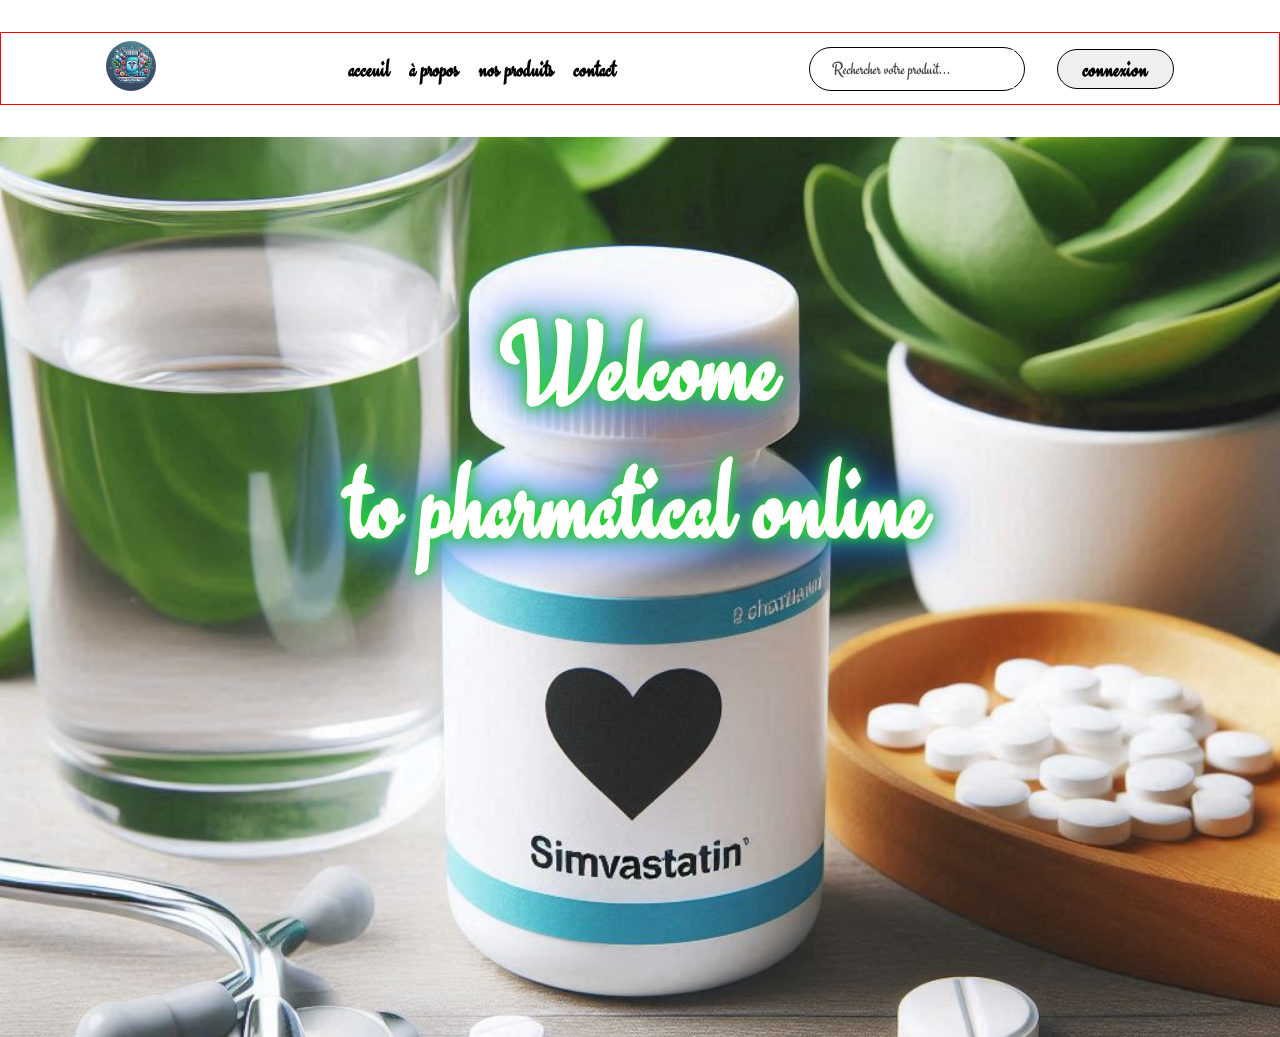
==== SiteWeb/html/index.html @ 13c0f1b2 "Develloppement de la zonne d'administration" ====
<!DOCTYPE html>
<html lang="en">
<head>
    <meta charset="UTF-8">
    <meta name="viewport" content="width=device-width, initial-scale=1.0">
    <title>GESTION D'ARTICLE PHARCEMEUTIQUE</title>
    <link rel="stylesheet" href="../css/index.css">

    <!-- font awesoms cdn link -->
    <link rel="stylesheet" href="https://cdnjs.cloudflare.com/ajax/libs/font-awesome/6.7.0/css/all.min.css" integrity="sha512-9xKTRVabjVeZmc+GUW8GgSmcREDunMM+Dt/GrzchfN8tkwHizc5RP4Ok/MXFFy5rIjJjzhndFScTceq5e6GvVQ==" crossorigin="anonymous" referrerpolicy="no-referrer" />

    <!-- font family link -->
    <link rel="preconnect" href="https://fonts.googleapis.com">
    <link rel="preconnect" href="https://fonts.gstatic.com" crossorigin>
    <link href="https://fonts.googleapis.com/css2?family=Engagement&display=swap" rel="stylesheet">

</head>
<body>
    <section class="home_page">
        <nav>
            <div class="logo">
                <img src="../assets/images/logo.jpeg" alt="logo">
            </div>

            <div class="lien_de_navigation">
                <ul>
                    <li><a href="#">acceuil</a></li>
                    <li><a href="#">à propos</a></li>
                    <li> <a href="../html/produit.html">nos produits</a></li>
                    <li><a href="#">contact</a></li>
                </ul>
            </div>

            <div class="search__user"> 
                <div class="search_input">
                    <i class="fa-solid fa-magnifying-glass"></i>
                    <input type="search" name="search" id="search" placeholder="Rechercher votre produit...">
                </div>
    
                <div class="user_acount">
                    <button> connexion</button>
                </div>
            </div>
        </nav>


        <div class="home_page_body">
            <h1>Welcome  <br> to pharmatical online</h1>
        </div>
    </section>
    <script type="module" src="../js/produit.js"></script>
    <script src="../js/app.js" defer></script>
</body>
</html>
---- SiteWeb/css/index.css ----
*{
    margin: 0;
    padding: 0;
    box-sizing: border-box;
    font-family: "Engagement", serif;
    font-weight: 400;
    font-style: normal;
}

.home_page nav{
    display: flex;
    justify-content:space-around;
    align-items: center;
    margin: 2rem auto ;
    border: 1px solid red;
    padding: 8px;
    backdrop-filter: blur(15px);
}
.home_page nav .logo img{
    width: 50px;
    height: 50px;
    border-radius: 50%;
}
.home_page nav .search__user{
    display: flex;
    justify-content: center;
    align-items: center;
    gap: 2rem;
}
.home_page nav .lien_de_navigation ul{
    display: flex;
    justify-content: space-between;
    align-items: center;
    gap: 20px;
    list-style: none;
}
.home_page nav .lien_de_navigation ul li a{
    text-decoration: none;
    color: black;
    transition: width 0.3s ease;
    font-weight: bold;
    font-size: 25px;
}

.home_page nav .lien_de_navigation ul li a:hover{
    color: rgb(36, 211, 36);
    width: 100%;
}
.home_page nav .search_input{
    display: flex ;
    justify-content: center ;
    align-items: center ;
    gap: 2px ;
    border: 1px solid black;
    padding: 2px 10px;
    border-radius: 120px;
    background: #fff;
}

.home_page nav .search_input input{
    border: none;
    outline: none;
    padding: 8px 10px;
    width: 12rem;
    font-size: 18px;
}
.home_page nav .search_input input::placeholder{
    font-size: 18px;
    color: #000000b7;
}

.home_page nav .user_acount button{
    display: flex;
    padding:4px 25px;
    outline: none;
    border: solid 1px #000;
    border-radius: 120px;
    font-size: 25px;
    font-weight: bold;
    cursor: pointer;
}
.home_page nav .user_acount button:hover{
    background: rgb(36, 211, 36);
    color: #fff;
    font-weight: bold;
    border: solid 1px rgb(36, 211, 36);
}
.home_page nav .user_acount i{
    font-size: 16px;
}
.home_page .home_page_body{
    height: 100vh;
    background-image: url(../assets/images/homePageImage.jpeg);
    background-repeat:no-repeat;
    background-size: cover;
    background-position: center;
}
.home_page .home_page_body h1 {
    text-align: center;
    padding: 10rem 0;
    font-size: 7rem;
    font-weight: bold;
    color: #fff;
    text-shadow: 
        0 0 10px rgb(36,211,36), 
        0 0 20px rgb(36,211,36), 
        0 0 40px rgb(68, 197, 236), 
        0 0 50px rgb(0,0,255);
}
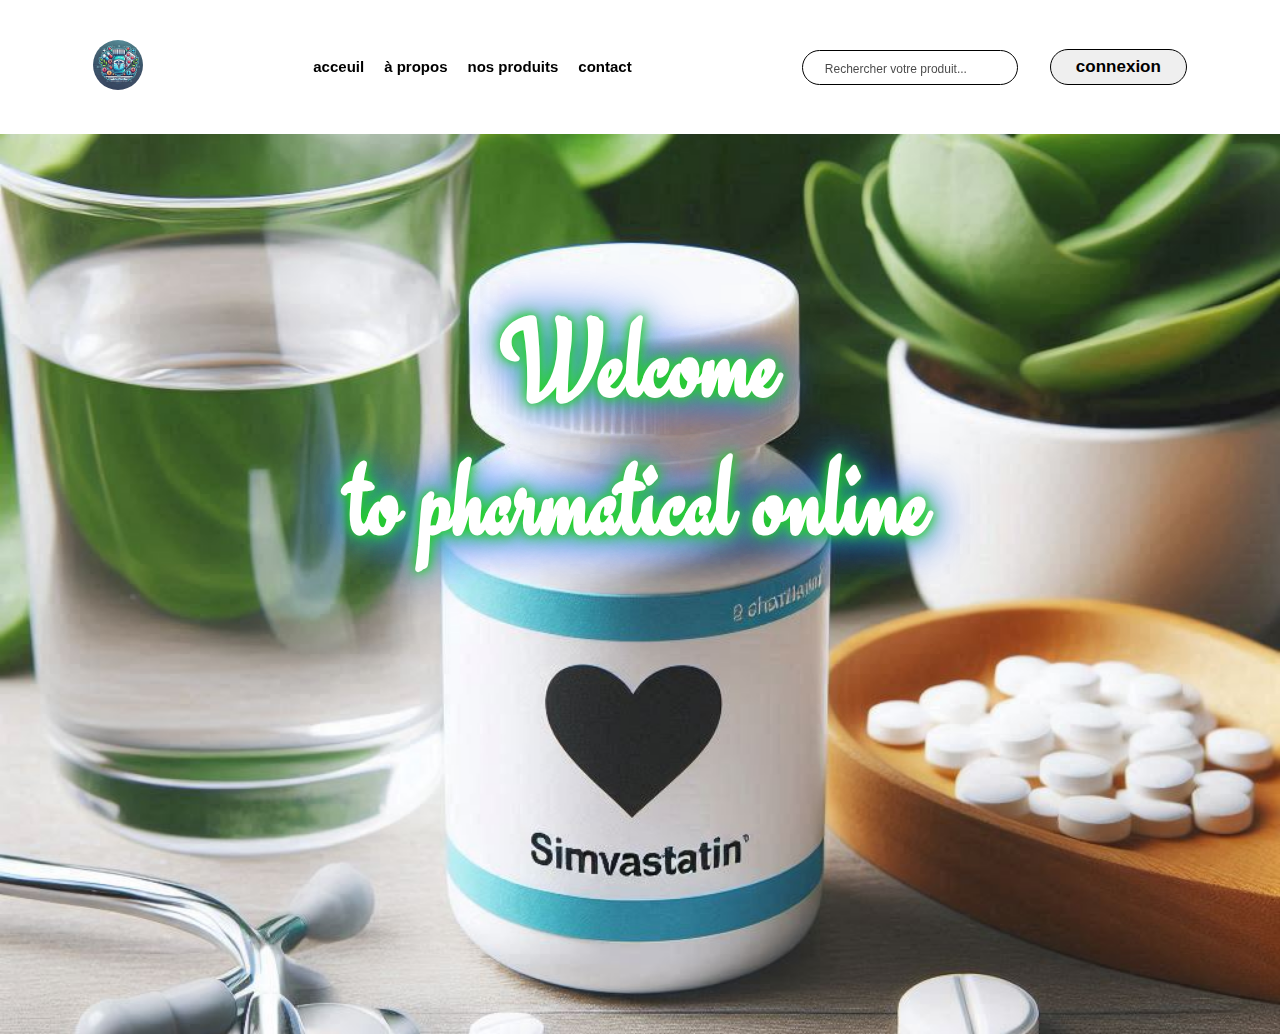
==== commit 5c6fda24: "restylisation de la page de vente et ajout de la fonctionnalité d'ajout au panier debut de conceptio" ====
--- a/SiteWeb/html/index.html
+++ b/SiteWeb/html/index.html
@@ -38,7 +38,7 @@
                 </div>
     
                 <div class="user_acount">
-                    <button> connexion</button>
+                    <button>connexion</button>
                 </div>
             </div>
         </nav>
--- a/SiteWeb/css/index.css
+++ b/SiteWeb/css/index.css
@@ -2,7 +2,7 @@
     margin: 0;
     padding: 0;
     box-sizing: border-box;
-    font-family: "Engagement", serif;
+    font-family: 'Open Sans', sans-serif;
     font-weight: 400;
     font-style: normal;
 }
@@ -12,7 +12,6 @@
     justify-content:space-around;
     align-items: center;
     margin: 2rem auto ;
-    border: 1px solid red;
     padding: 8px;
     backdrop-filter: blur(15px);
 }
@@ -39,7 +38,7 @@
     color: black;
     transition: width 0.3s ease;
     font-weight: bold;
-    font-size: 25px;
+    font-size: 15px;
 }
 
 .home_page nav .lien_de_navigation ul li a:hover{
@@ -60,22 +59,22 @@
 .home_page nav .search_input input{
     border: none;
     outline: none;
-    padding: 8px 10px;
+    padding: 6px 10px;
     width: 12rem;
-    font-size: 18px;
+    font-size: 15px;
 }
 .home_page nav .search_input input::placeholder{
-    font-size: 18px;
+    font-size: 12px;
     color: #000000b7;
 }
 
 .home_page nav .user_acount button{
     display: flex;
-    padding:4px 25px;
+    padding:7px 25px;
     outline: none;
     border: solid 1px #000;
     border-radius: 120px;
-    font-size: 25px;
+    font-size: 17px;
     font-weight: bold;
     cursor: pointer;
 }
@@ -99,6 +98,7 @@
     text-align: center;
     padding: 10rem 0;
     font-size: 7rem;
+    font-family: "Engagement", serif;
     font-weight: bold;
     color: #fff;
     text-shadow: 
@@ -107,3 +107,22 @@
         0 0 40px rgb(68, 197, 236), 
         0 0 50px rgb(0,0,255);
 }
+
+.container .title{
+    text-align: center;
+    text-transform: uppercase;
+    margin: 2rem 0;
+    font-size: 20px;
+}
+
+.container .box_commande{
+    border: 2px solid rgb(36, 211, 36);
+    display: flex;
+    justify-content: space-between;
+    align-items: center;
+    width: 100%;
+    height: 100vh;
+    padding: 10px 20px;
+    margin: 10px 0;
+    border-radius: 5px;
+}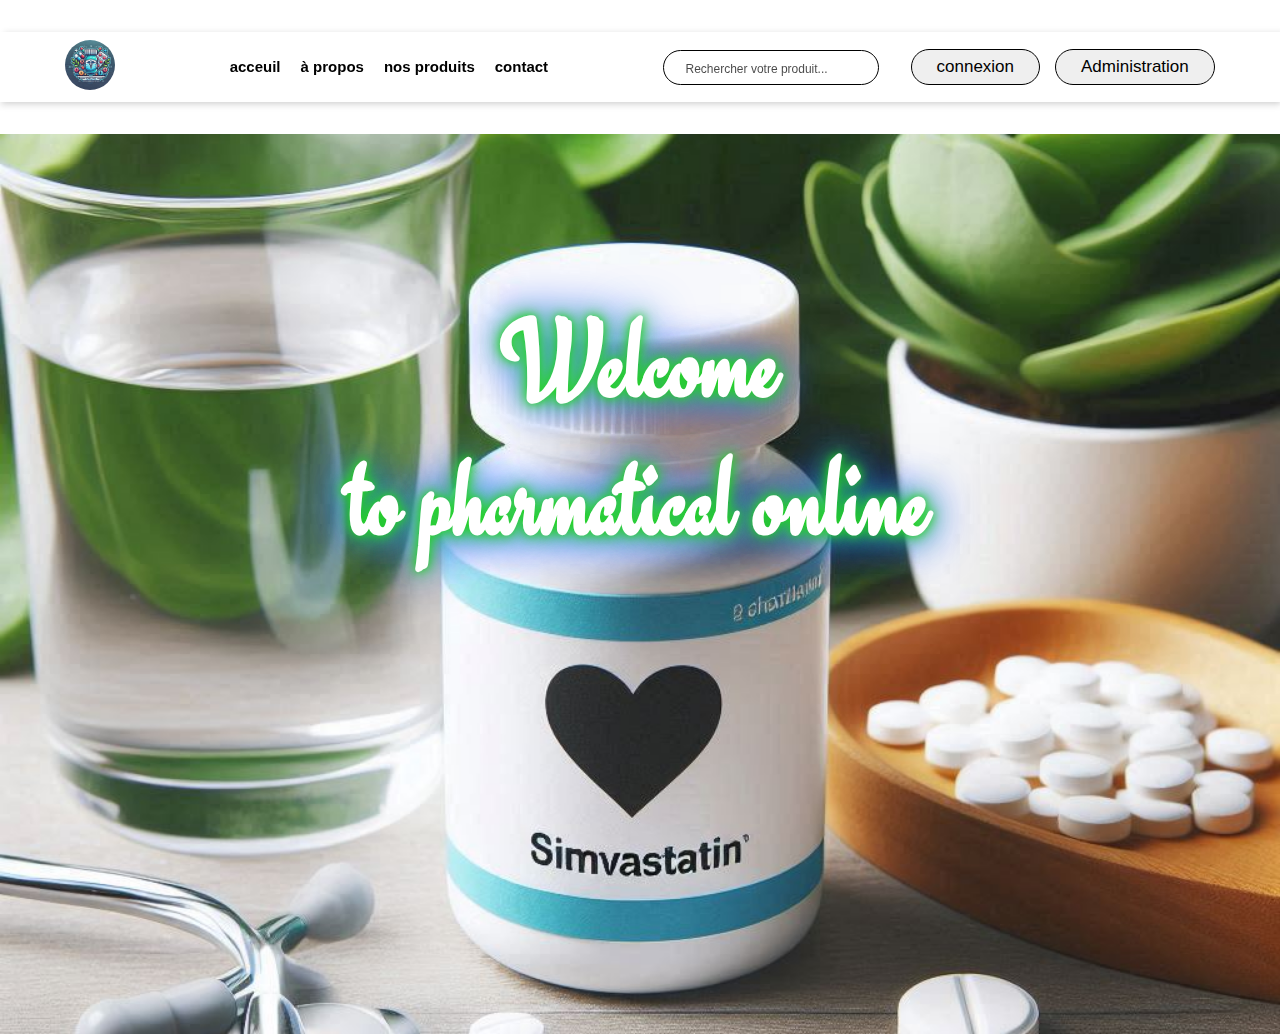
==== commit b956326e: "finalisation de la page avec la mise en plce pour l'ajout au panier et la validation des commandes" ====
--- a/SiteWeb/html/index.html
+++ b/SiteWeb/html/index.html
@@ -39,6 +39,7 @@
     
                 <div class="user_acount">
                     <button>connexion</button>
+                    <button>Administration</button>
                 </div>
             </div>
         </nav>
--- a/SiteWeb/css/index.css
+++ b/SiteWeb/css/index.css
@@ -14,6 +14,8 @@
     margin: 2rem auto ;
     padding: 8px;
     backdrop-filter: blur(15px);
+    box-shadow: 0 4px 6px rgba(0, 0, 0, 0.1),
+                4px 0 6px rgba(0, 0, 0, 0.1);
 }
 .home_page nav .logo img{
     width: 50px;
@@ -68,6 +70,12 @@
     color: #000000b7;
 }
 
+.home_page nav .user_acount{
+    display: flex;
+    align-items: center;
+    justify-content: center;
+    gap: 15px;
+}
 .home_page nav .user_acount button{
     display: flex;
     padding:7px 25px;
@@ -75,13 +83,13 @@
     border: solid 1px #000;
     border-radius: 120px;
     font-size: 17px;
-    font-weight: bold;
+    font-weight: 400;
     cursor: pointer;
 }
 .home_page nav .user_acount button:hover{
     background: rgb(36, 211, 36);
     color: #fff;
-    font-weight: bold;
+    font-weight: 500;
     border: solid 1px rgb(36, 211, 36);
 }
 .home_page nav .user_acount i{
@@ -107,22 +115,3 @@
         0 0 40px rgb(68, 197, 236), 
         0 0 50px rgb(0,0,255);
 }
-
-.container .title{
-    text-align: center;
-    text-transform: uppercase;
-    margin: 2rem 0;
-    font-size: 20px;
-}
-
-.container .box_commande{
-    border: 2px solid rgb(36, 211, 36);
-    display: flex;
-    justify-content: space-between;
-    align-items: center;
-    width: 100%;
-    height: 100vh;
-    padding: 10px 20px;
-    margin: 10px 0;
-    border-radius: 5px;
-}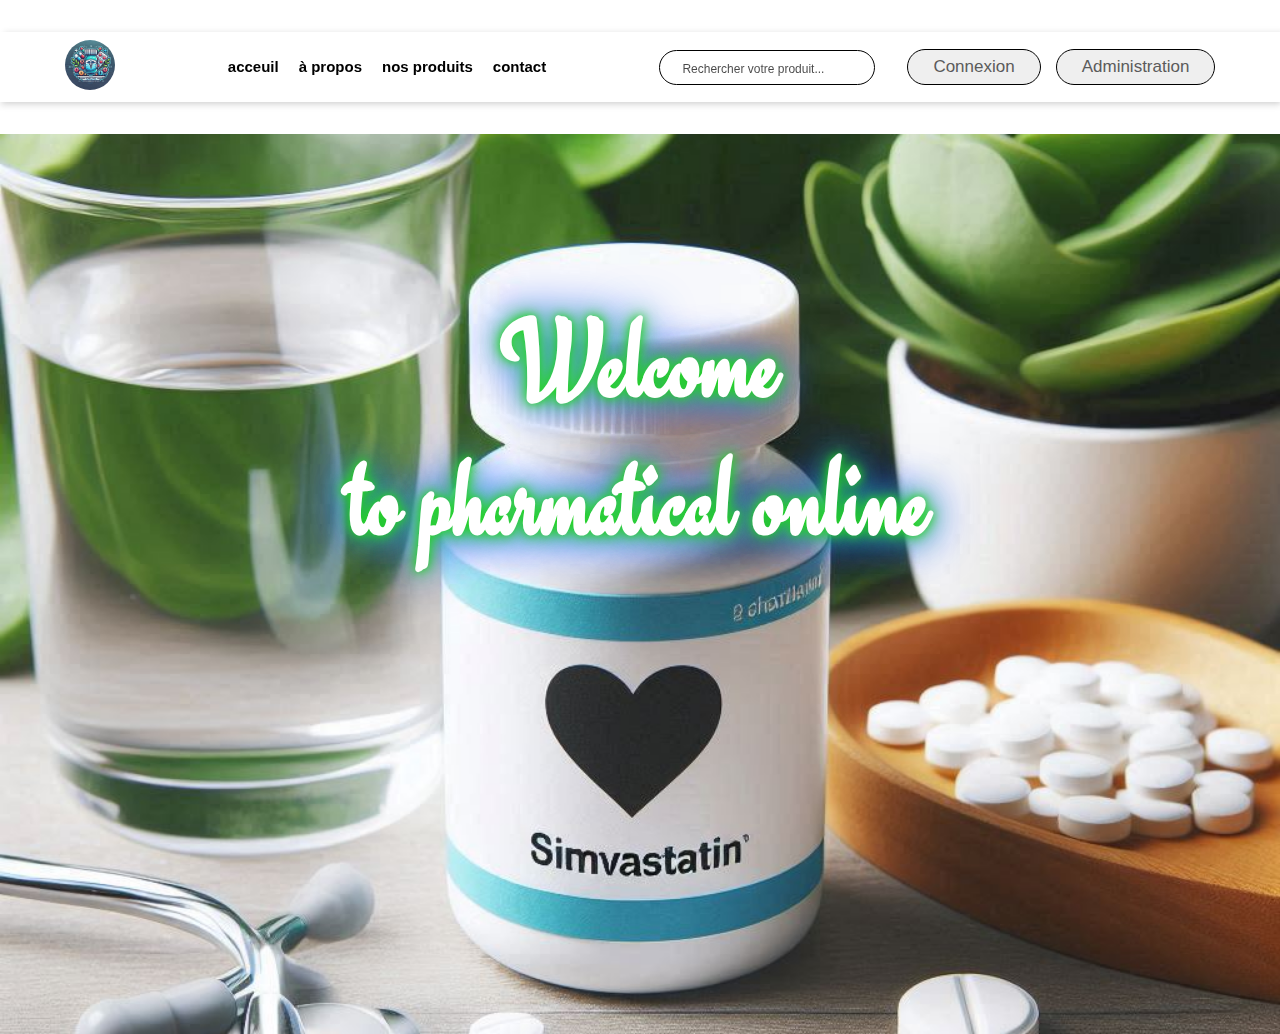
==== commit cdc051b9: "Mise a jours des divers fichier mais le site manque d'interaction '" ====
--- a/SiteWeb/html/index.html
+++ b/SiteWeb/html/index.html
@@ -38,8 +38,8 @@
                 </div>
     
                 <div class="user_acount">
-                    <button>connexion</button>
-                    <button>Administration</button>
+                    <button><a href="../html/signup.html">Connexion</a></button>
+                    <button><a href="../html/admin.php">Administration</a></button>
                 </div>
             </div>
         </nav>
--- a/SiteWeb/css/index.css
+++ b/SiteWeb/css/index.css
@@ -115,3 +115,12 @@
         0 0 40px rgb(68, 197, 236), 
         0 0 50px rgb(0,0,255);
 }
+
+button a{
+    text-decoration: none;
+    color: #5b5b5b;
+}
+
+button a:hover{
+    color: #fff;
+}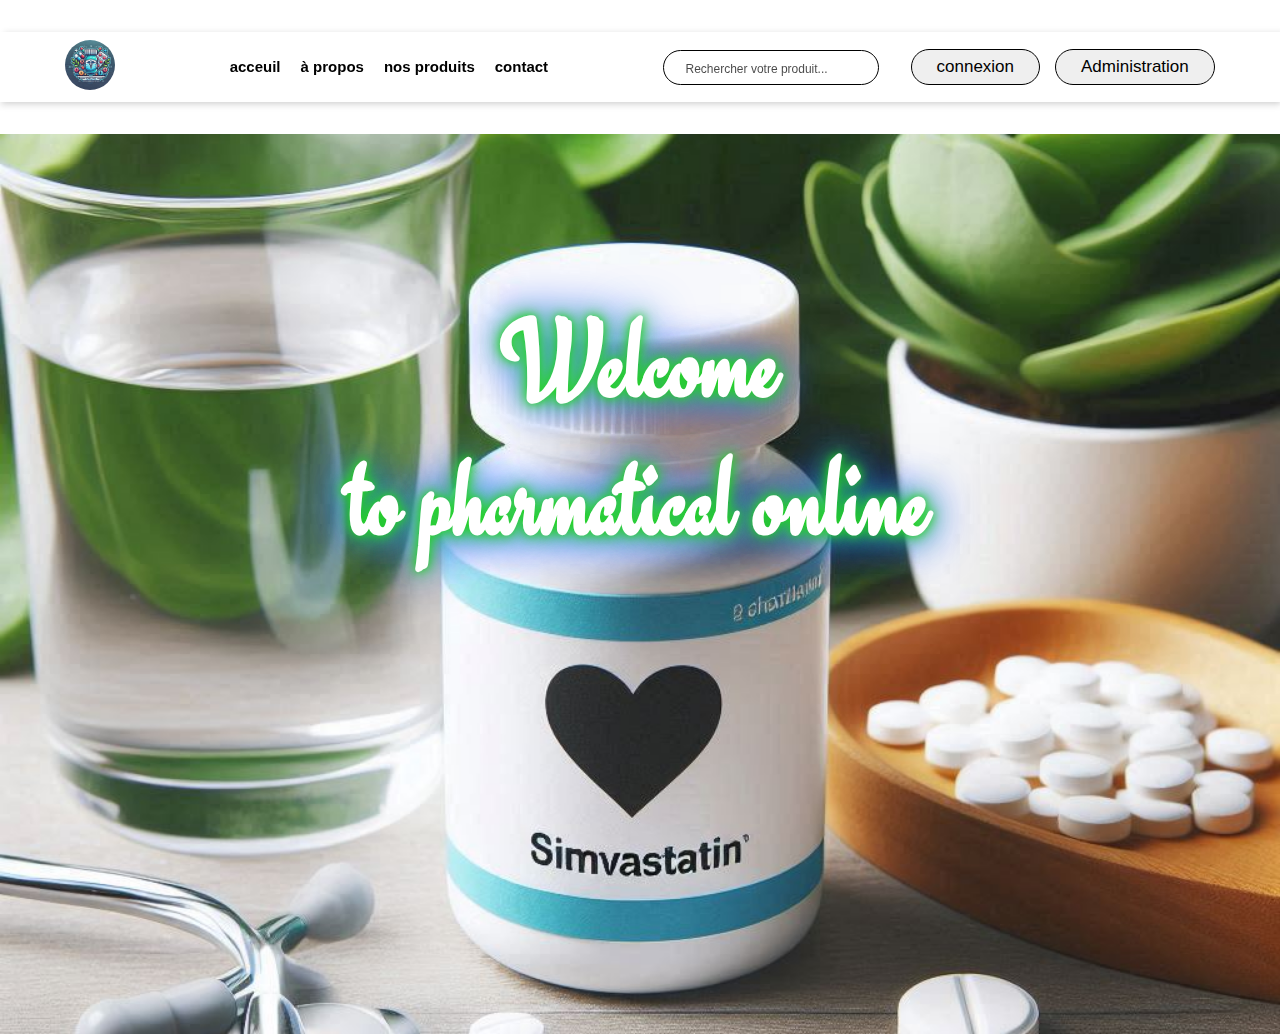
==== commit 8c607522: "finalisation et mise en relation du site avec les pages de connexion" ====
--- a/SiteWeb/html/index.html
+++ b/SiteWeb/html/index.html
@@ -1,5 +1,6 @@
 <!DOCTYPE html>
 <html lang="en">
+
 <head>
     <meta charset="UTF-8">
     <meta name="viewport" content="width=device-width, initial-scale=1.0">
@@ -7,7 +8,9 @@
     <link rel="stylesheet" href="../css/index.css">
 
     <!-- font awesoms cdn link -->
-    <link rel="stylesheet" href="https://cdnjs.cloudflare.com/ajax/libs/font-awesome/6.7.0/css/all.min.css" integrity="sha512-9xKTRVabjVeZmc+GUW8GgSmcREDunMM+Dt/GrzchfN8tkwHizc5RP4Ok/MXFFy5rIjJjzhndFScTceq5e6GvVQ==" crossorigin="anonymous" referrerpolicy="no-referrer" />
+    <link rel="stylesheet" href="https://cdnjs.cloudflare.com/ajax/libs/font-awesome/6.7.0/css/all.min.css"
+        integrity="sha512-9xKTRVabjVeZmc+GUW8GgSmcREDunMM+Dt/GrzchfN8tkwHizc5RP4Ok/MXFFy5rIjJjzhndFScTceq5e6GvVQ=="
+        crossorigin="anonymous" referrerpolicy="no-referrer" />
 
     <!-- font family link -->
     <link rel="preconnect" href="https://fonts.googleapis.com">
@@ -15,6 +18,7 @@
     <link href="https://fonts.googleapis.com/css2?family=Engagement&display=swap" rel="stylesheet">
 
 </head>
+
 <body>
     <section class="home_page">
         <nav>
@@ -31,25 +35,26 @@
                 </ul>
             </div>
 
-            <div class="search__user"> 
+            <div class="search__user">
                 <div class="search_input">
                     <i class="fa-solid fa-magnifying-glass"></i>
                     <input type="search" name="search" id="search" placeholder="Rechercher votre produit...">
                 </div>
-    
+
                 <div class="user_acount">
-                    <button><a href="../html/signup.html">Connexion</a></button>
-                    <button><a href="../html/admin.php">Administration</a></button>
+                    <button><a href="./signIn.php">connexion </a></button>
+                    <button><a href="./admin.php">Administration</a></button>
                 </div>
             </div>
         </nav>
 
 
         <div class="home_page_body">
-            <h1>Welcome  <br> to pharmatical online</h1>
+            <h1>Welcome <br> to pharmatical online</h1>
         </div>
     </section>
     <script type="module" src="../js/produit.js"></script>
     <script src="../js/app.js" defer></script>
 </body>
+
 </html>--- a/SiteWeb/css/index.css
+++ b/SiteWeb/css/index.css
@@ -76,7 +76,7 @@
     justify-content: center;
     gap: 15px;
 }
-.home_page nav .user_acount button{
+.home_page nav .user_acount button {
     display: flex;
     padding:7px 25px;
     outline: none;
@@ -85,12 +85,22 @@
     font-size: 17px;
     font-weight: 400;
     cursor: pointer;
+    text-decoration: none;
+}
+.home_page nav .user_acount button a{
+    color: #000;
+    text-decoration: none;
 }
 .home_page nav .user_acount button:hover{
     background: rgb(36, 211, 36);
     color: #fff;
     font-weight: 500;
     border: solid 1px rgb(36, 211, 36);
+    & a{
+        text-decoration: none;
+        color: #fff;
+        font-weight:600 ;
+    }
 }
 .home_page nav .user_acount i{
     font-size: 16px;
@@ -115,12 +125,3 @@
         0 0 40px rgb(68, 197, 236), 
         0 0 50px rgb(0,0,255);
 }
-
-button a{
-    text-decoration: none;
-    color: #5b5b5b;
-}
-
-button a:hover{
-    color: #fff;
-}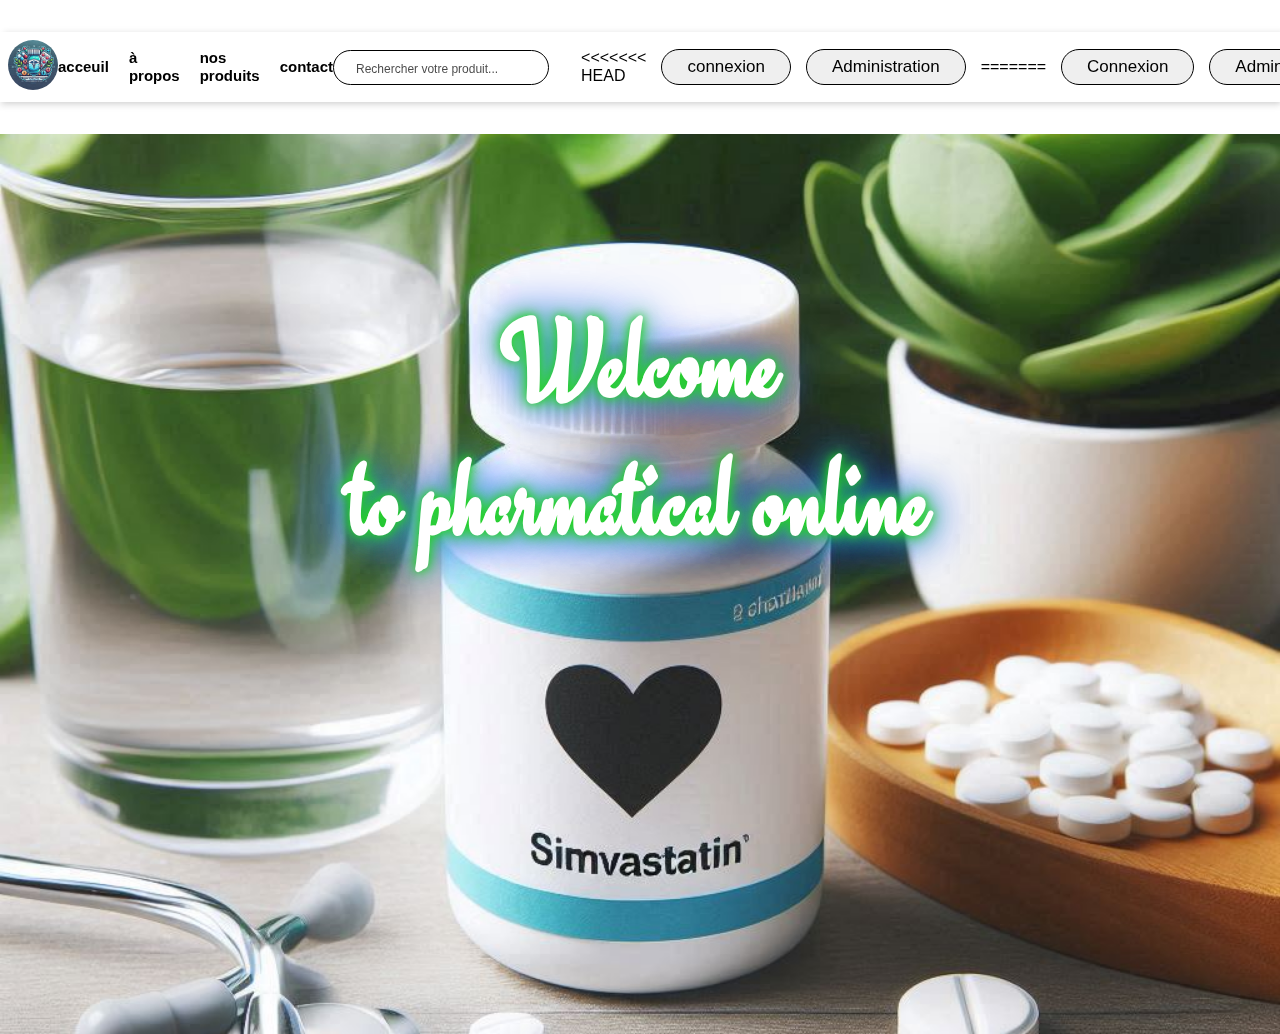
==== commit bccd8924: "finalisation et mise en relation du site avec les pages de connexion (2)" ====
--- a/SiteWeb/html/index.html
+++ b/SiteWeb/html/index.html
@@ -42,8 +42,13 @@
                 </div>
 
                 <div class="user_acount">
+<<<<<<< HEAD
                     <button><a href="./signIn.php">connexion </a></button>
                     <button><a href="./admin.php">Administration</a></button>
+=======
+                    <button><a href="../html/signup.html">Connexion</a></button>
+                    <button><a href="../html/admin.php">Administration</a></button>
+>>>>>>> 6e3fc45da06cc2b544462e66dfda7dfea725562e
                 </div>
             </div>
         </nav>
--- a/SiteWeb/css/index.css
+++ b/SiteWeb/css/index.css
@@ -125,3 +125,12 @@
         0 0 40px rgb(68, 197, 236), 
         0 0 50px rgb(0,0,255);
 }
+
+button a{
+    text-decoration: none;
+    color: #5b5b5b;
+}
+
+button a:hover{
+    color: #fff;
+}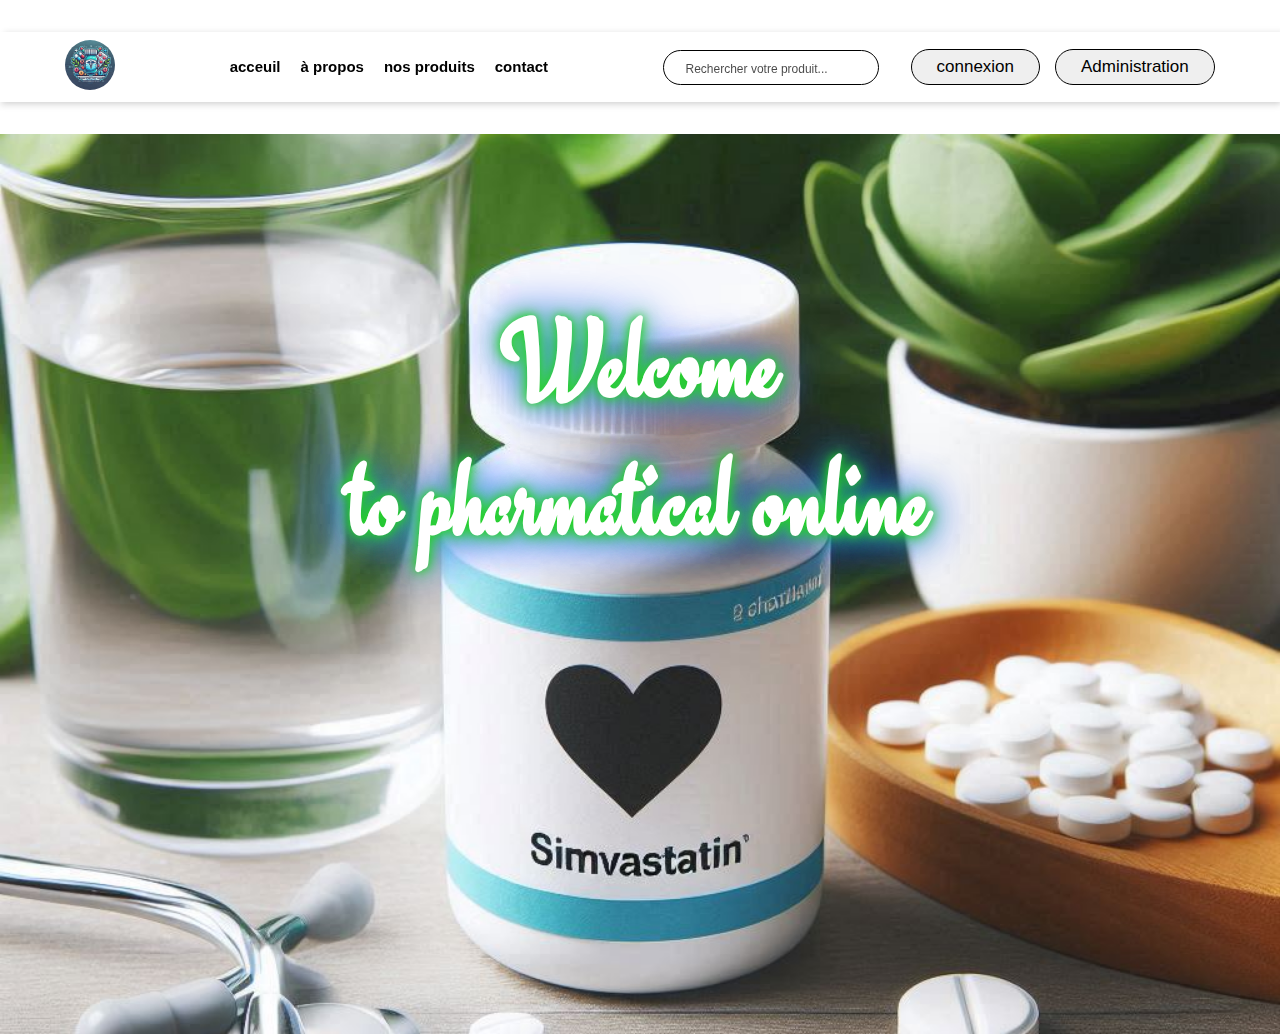
==== commit dac9d2e4: "Mise a jour teste du site" ====
--- a/SiteWeb/html/index.html
+++ b/SiteWeb/html/index.html
@@ -42,13 +42,8 @@
                 </div>
 
                 <div class="user_acount">
-<<<<<<< HEAD
                     <button><a href="./signIn.php">connexion </a></button>
                     <button><a href="./admin.php">Administration</a></button>
-=======
-                    <button><a href="../html/signup.html">Connexion</a></button>
-                    <button><a href="../html/admin.php">Administration</a></button>
->>>>>>> 6e3fc45da06cc2b544462e66dfda7dfea725562e
                 </div>
             </div>
         </nav>
